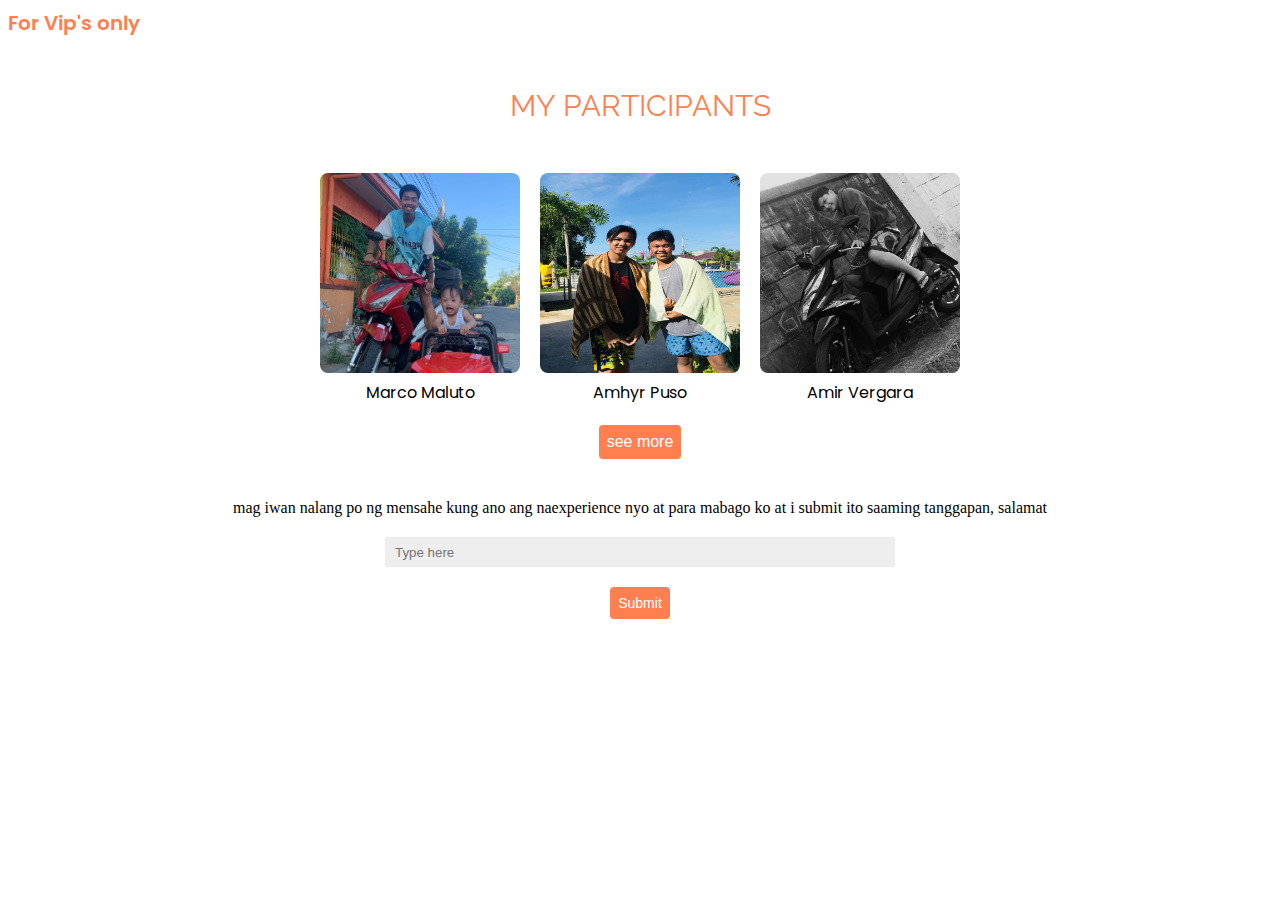
==== index.html @ 0e285bc2 "first commit" ====
<!DOCTYPE html>
<html lang="en">
  <head>
    <meta charset="UTF-8" />
    <meta name="viewport" content="width=device-width, initial-scale=1.0" />
    <link rel="preconnect" href="https://fonts.googleapis.com" />
    <link rel="preconnect" href="https://fonts.gstatic.com" crossorigin />
    <link
      href="https://fonts.googleapis.com/css2?family=Poppins:ital,wght@0,100;0,200;0,300;0,400;0,500;0,600;0,700;0,800;0,900;1,100;1,200;1,300;1,400;1,500;1,600;1,700;1,800;1,900&display=swap"
      rel="stylesheet"
    />
    <link rel="preconnect" href="https://fonts.googleapis.com" />
    <link rel="preconnect" href="https://fonts.gstatic.com" crossorigin />
    <link
      href="https://fonts.googleapis.com/css2?family=Poppins:ital,wght@0,100;0,200;0,300;0,400;0,500;0,600;0,700;0,800;0,900;1,100;1,200;1,300;1,400;1,500;1,600;1,700;1,800;1,900&family=Raleway:ital,wght@0,100..900;1,100..900&family=Whisper&display=swap"
      rel="stylesheet"
    />
    <link rel="stylesheet" href="index.css" />
    <title>Document</title>
  </head>
  <body>
    <div class="header">
      <div class="header-logo">
        <p>For Vip's only</p>
      </div>
      <div class="header-section">
        <p></p>
      </div>
      <div class="header-btn"></div>
    </div>
    <div class="header-description">
      <div class="header-text">
        <p>my participants</p>
      </div>
    </div>
    <div class="container">
      <div class="image1">
        <img src="images/imgae1.jpg" alt="" />
        <p>Marco Maluto</p>
      </div>
      <div class="image2">
        <img src="images/image2.jpg" alt="" />
        <p>Amhyr Puso</p>
      </div>
      <div class="image3">
        <img src="images/image3.jpg" alt="" />
        <p>Amir Vergara</p>
      </div>
    </div>

    <div class="prank-container">
      <a href="prank.html">
        <button>see more</button>
      </a>
    </div>

    <div class="notes">
      <span
        >mag iwan nalang po ng mensahe kung ano ang naexperience nyo at para
        mabago ko at i submit ito saaming tanggapan, salamat</span
      >
      <input type="text" placeholder="Type here" />
      <a href="prank.html">
        <button class="submit">Submit</button>
      </a>
    </div>
  </body>
</html>
---- index.css ----
* {
    margin: 0;
    padding: 0;
}
body {
    height: 100vh;
}
.header {
    display: flex;
    justify-content: space-between;
    align-items: center;
    text-align: center;
    margin-inline: auto;
    margin: 8px;
    font-family: poppins;
}
.header-section p {
    text-decoration: none;
    color: coral;
}
.header-logo {
    color: coral;
    font-size: 20px;
    font-weight: 600;
}
.header-btn button {
    color: #fff;
    background-color: coral;
    border: none;
    border-radius: 4px;
    padding: 8px 8px;
    font-size: 14px;
}
.header-description {
    color: coral;
    display: flex;
    justify-content: center;
    font-size: 30px;
    text-transform: uppercase;
    font-family: raleway;
    margin-top: 50px;
}
.container {
    margin-top: 50px;
    justify-content: center;
    display: flex;
    gap: 20px;
    text-align: center;
    font-family: poppins;
}
img {
    width: 200px;
    height: 200px;
    object-fit: center;
    object-position: cover;
    border-radius: 8px;
}
.prank-container {
    margin-top: 20px;
    justify-content: center;
    display: flex;
}
.prank-container button {
    padding: 8px 8px;
    border: none;
    border-radius: 4px;
    font-size: 16px;
    background-color: coral;
    color: #fff;
}
.notes {
    display: flex;
    flex-direction: column;
    justify-content: center;
    margin-top: 40px;
    text-align: center;
    align-items: center;
}
input {
    width: 500px;
    height: 30px;
    background-color: #eee;
    outline: none;
    border: none;
    margin-top: 20px;
    padding-left: 10px;
}
.submit {
    color: #fff;
    background-color: coral;
    border: none;
    border-radius: 4px;
    padding: 8px 8px;
    font-size: 14px;
    margin-top: 20px;
}
@media  (max-width: 600px) {
    .header {
        display: flex;
        justify-content: space-between;
        align-items: center;
        text-align: center;
        margin-inline: auto;
        margin: 8px;
        font-family: poppins;
    }
    img {
        width: 100px;
        height: 100px;
        object-fit: center;
        object-position: cover;
        border-radius: 8px;
    }
    .notes {
        font-size: 15px;
    }
    body {
        width: auto;
    }

}
@media  (max-width: 700px) {
    .header {
        display: flex;
        justify-content: space-between;
        align-items: center;
        text-align: center;
        margin-inline: auto;
        margin: 8px;
        font-family: poppins;
    }
    img {
        width: 100px;
        height: 100px;
        object-fit: center;
        object-position: cover;
        border-radius: 8px;
    }
    body {
        width: auto;
    }
}

@media  (max-width: 500px) {
    .header {
        display: flex;
        justify-content: space-between;
        align-items: center;
        text-align: center;
        margin-inline: auto;
        margin: 8px;
        font-family: poppins;
    }
    img {
        width: 80px;
        height: 80px;
        object-fit: center;
        object-position: cover;
        border-radius: 8px;
    }
    .notes {
        font-size: 15px;
    }
    input {
        width: 400px;
        height: 40px;
        background-color: #eee;
        outline: none;
        border: none;
        margin-top: 20px;
        padding-left: 10px;
    }
    body {
        width: auto;
    }
}
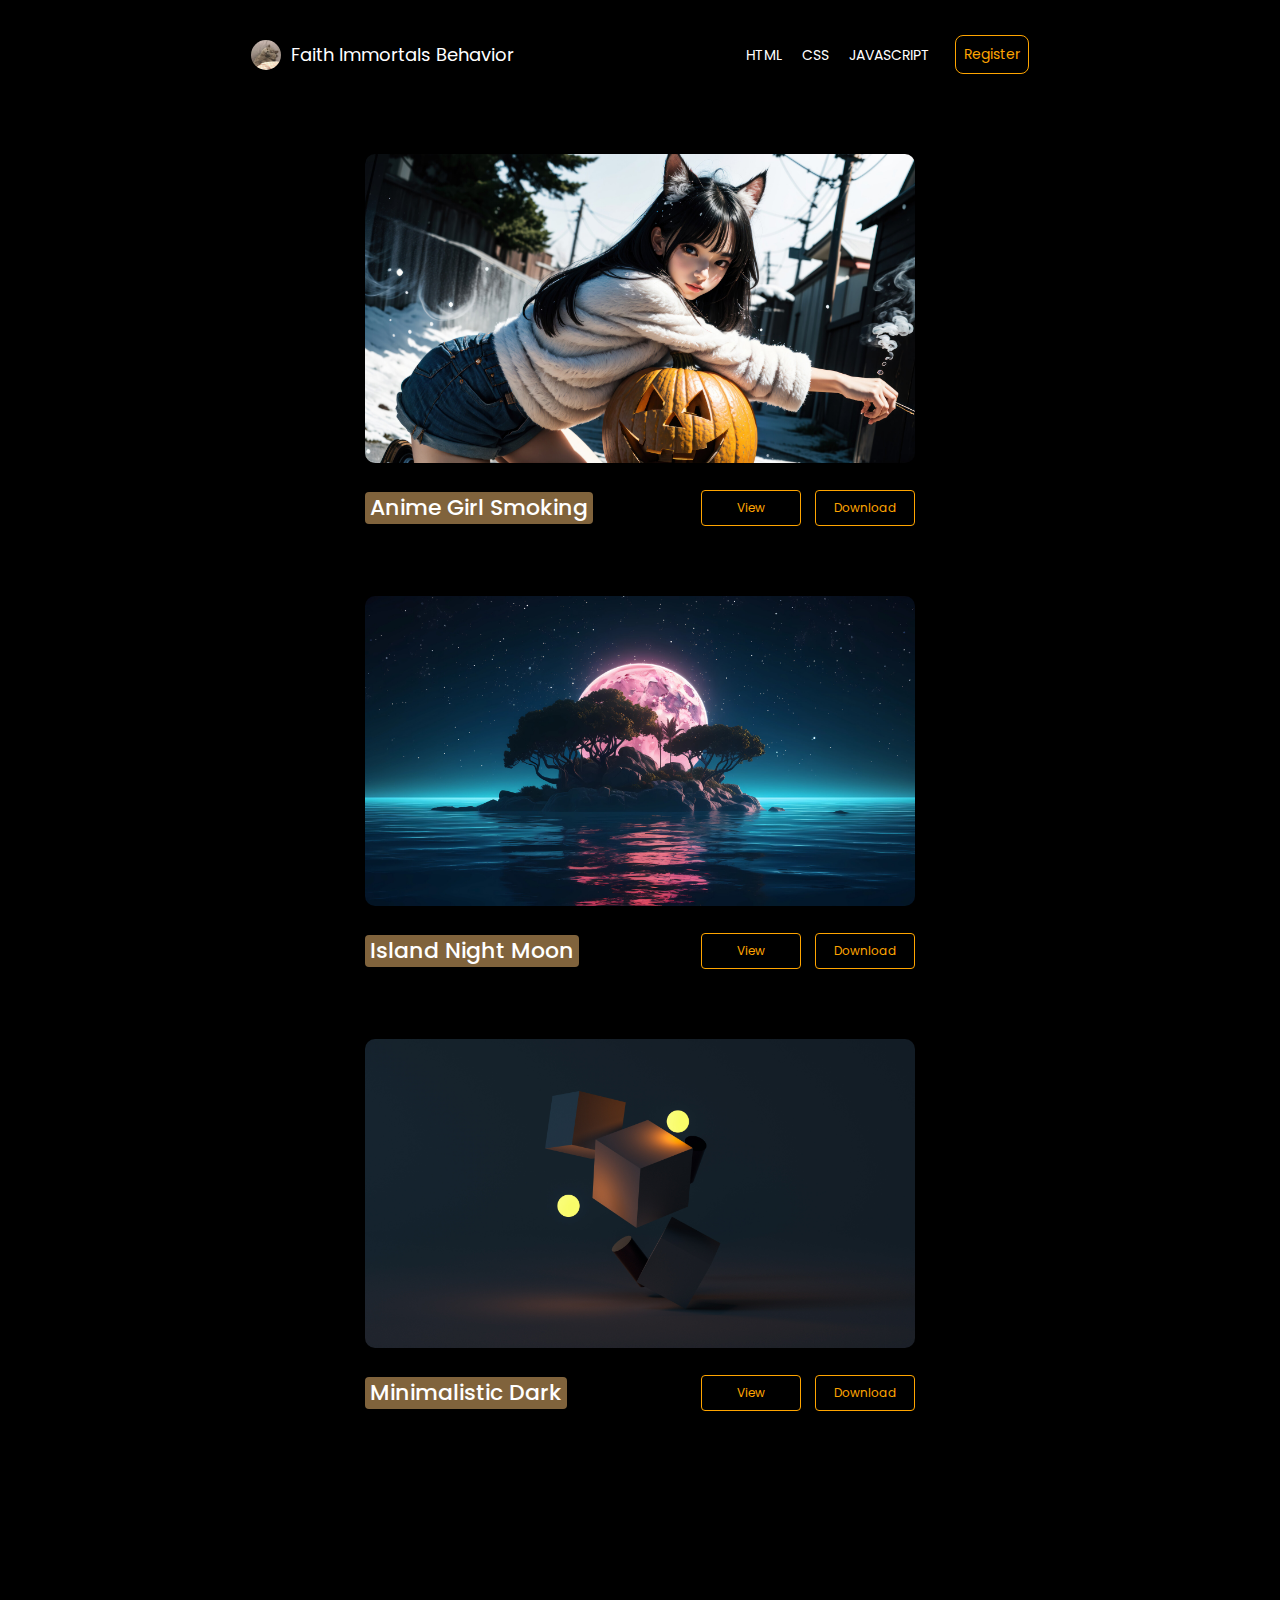
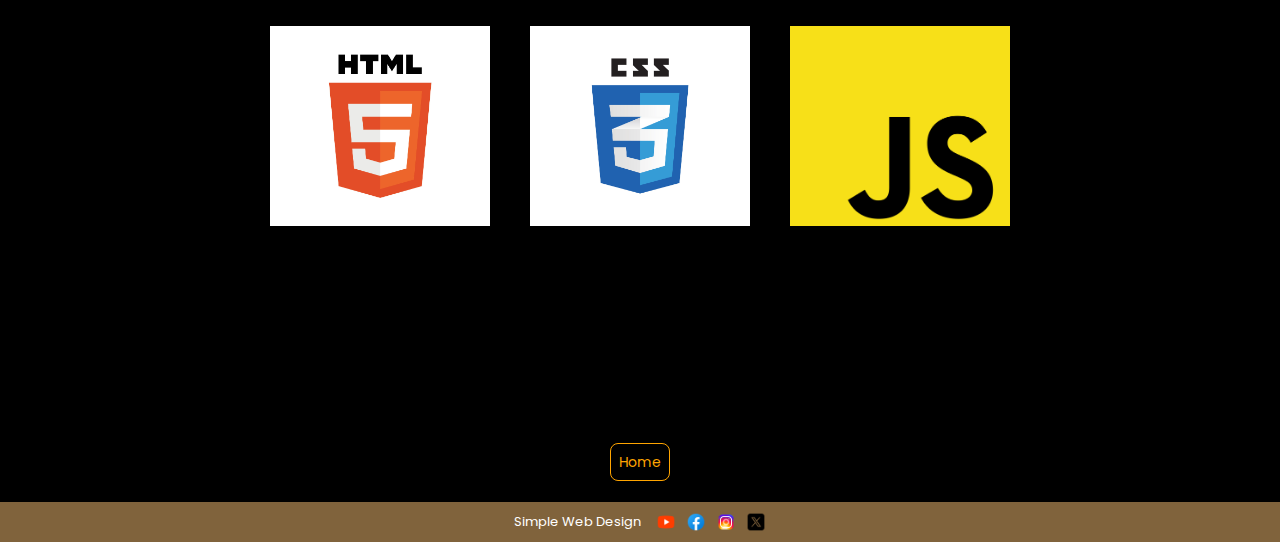
==== commit 88389c08: "first commite" ====
--- a/index.html
+++ b/index.html
@@ -1,68 +1,454 @@
 <!DOCTYPE html>
-<html lang="en">
+<html lang="en-US">
   <head>
-    <meta charset="UTF-8" />
-    <meta name="viewport" content="width=device-width, initial-scale=1.0" />
-    <link rel="preconnect" href="https://fonts.googleapis.com" />
-    <link rel="preconnect" href="https://fonts.gstatic.com" crossorigin />
-    <link
-      href="https://fonts.googleapis.com/css2?family=Poppins:ital,wght@0,100;0,200;0,300;0,400;0,500;0,600;0,700;0,800;0,900;1,100;1,200;1,300;1,400;1,500;1,600;1,700;1,800;1,900&display=swap"
-      rel="stylesheet"
-    />
-    <link rel="preconnect" href="https://fonts.googleapis.com" />
-    <link rel="preconnect" href="https://fonts.gstatic.com" crossorigin />
-    <link
-      href="https://fonts.googleapis.com/css2?family=Poppins:ital,wght@0,100;0,200;0,300;0,400;0,500;0,600;0,700;0,800;0,900;1,100;1,200;1,300;1,400;1,500;1,600;1,700;1,800;1,900&family=Raleway:ital,wght@0,100..900;1,100..900&family=Whisper&display=swap"
-      rel="stylesheet"
-    />
-    <link rel="stylesheet" href="index.css" />
-    <title>Document</title>
+    <meta charset="UTF-8">
+    <meta name="viewport" content="width=device-width, initial-scale=1.0">
+    <link rel="preconnect" href="https://fonts.googleapis.com">
+    <link rel="preconnect" href="https://fonts.gstatic.com" crossorigin>
+    <link href="https://fonts.googleapis.com/css2?family=Poppins:ital,wght@0,100;0,200;0,300;0,400;0,500;0,600;0,700;0,800;0,900;1,100;1,200;1,300;1,400;1,500;1,600;1,700;1,800;1,900&display=swap" rel="stylesheet">
+    <style>
+      html {
+        scroll-behavior: smooth;
+      }
+      * {
+        padding: 0;
+        margin: 0;
+        font-family: poppins;
+        color: white;
+      }
+      body {
+        background-color: black;
+        display: flex;
+        flex-direction: column;
+      }
+      .header {
+        display: flex;
+        text-align: center;
+        align-items: center;
+        justify-content: space-evenly;
+        margin: 10px;
+        margin-top: 10px;
+        padding: 20px;
+      }
+      .logo-name {
+        color: white;
+        display: flex;
+        flex-direction: row;
+        align-items: center;
+        justify-content: center;
+      }
+      .logo-name p {
+        font-size: 18px;
+        font-family: poppins;
+      }
+      .logo-name img {
+        width: 30px;
+        border-radius: 50px;
+        margin-right: 10px;
+      }
+      nav ul {
+        list-style: none;
+        display: flex;
+        padding: 0;
+      }
+      nav li a {
+        text-decoration: none;
+        margin-inline: auto;
+        margin: auto 10px;
+        font-size: 14px;
+        color: white;
+      }
+      .btn-header {
+        display: flex;
+        align-items: center;
+      }
+      .btn-header button {
+        color: orange;
+        padding: 8px 8px;
+        border: 1px solid orange;
+        border-radius: 8px;
+        background: none;
+        font-size: 14px;
+        margin-left: 15px;
+      }
+
+
+      .main {
+        color: white;
+        display: flex;
+        flex-direction: column;
+        align-items: center;
+        text-align: center;    
+        margin-top: 50px;    
+        gap: 70px;
+      }
+      .main-logo img {
+        width: 800px;
+        border-radius: 10px;
+        margin-bottom: 20px;
+      }
+      .main p {
+        font-weight: 500;
+        font-size: 30px;
+        text-align: start;
+        font-family: poppins;
+        line-height: 1;
+        background-color: rgba(255, 197, 119, 0.50);
+        border-radius: 4px;
+        padding: 5px;
+      }
+      .info-btn {
+        display: flex;
+        justify-content: space-between;
+        align-items: center;
+        text-align: center;
+      }
+      .info-btn button {
+        color: orange;
+        width: 120px;
+        padding: 10px;
+        border: 1px solid orange;
+        background-color: transparent;
+        border-radius: 4px;
+        font-size: 14px;
+      }
+
+      button {
+        transition: 0.5s;
+      }
+      button:hover {
+        background-color: orange;
+        color: white;
+        cursor: pointer;
+        transition: 0.5s;
+      }
+      .wallpaper {
+        transition: 0.5s;
+      }
+      .wallpaper:hover {
+        cursor: pointer;
+        /* margin-top: 20px;
+        margin-bottom: 20px; */
+        border: 1px solid orange;
+        /* transform: scale(1.3); */
+        transform: scale(1.2) rotate(-3deg);
+        transition: 0.5s;
+      }
+      a {
+        transition: 0.5s;
+      }
+      a:hover {
+        color: orange;
+        transition: 0.5s;
+      }
+      .footer {
+        display: flex;
+        background-color: rgba(255, 197, 119, 0.50);
+        align-items: center;
+        text-align: center;
+        justify-content: center;
+        gap: 15px;
+        padding: 10px;
+        margin-top: 20px;
+      }
+      .icon-f {
+        display: flex;
+        align-items: center;
+        gap: 10px;
+      }
+      .icon-f img {
+        width: 20px;
+        align-items: center;
+      }
+      .footer p{
+        color: white;
+        font-size: 13px;
+      }
+      .footer a {
+        color: white;
+        text-decoration: none;
+      }
+
+      @media screen and (min-width: 900px) {
+        .header {
+          display: flex;
+          text-align: center;
+          align-items: center;
+          justify-content: space-evenly;
+          margin: 10px;
+          margin-top: 15px;
+          padding: 20px;
+        }
+        .btn-header nav{
+          display: flex;
+          align-items: center;
+        }
+        .main-logo img {
+          width: 550px;
+          border-radius: 10px;
+          margin-bottom: 20px;
+        }
+        .main p {
+        font-weight: 500;
+        font-size: 22px;
+        text-align: start;
+        font-family: poppins;
+        background-color: rgba(255, 197, 119, 0.50);
+        border-radius: 4px;
+        padding: 5px;
+      }
+      .info-btn button {
+        color: orange;
+        width: 100px;
+        padding: 8px;
+        border: 1px solid orange;
+        background-color: transparent;
+        border-radius: 4px;
+        font-size: 12px;
+      }
+      button:hover {
+        background-color: orange;
+        color: white;
+        cursor: pointer;
+        transition: 0.5s;
+      }
+      .wallpaper:hover {
+        /* margin-top: 20px;
+        margin-bottom: 20px; */
+        border: 1px solid orange;
+        /* transform: scale(1.3); */
+        transform: scale(1.2) rotate(-3deg);
+        transition: 0.5s;
+      }
+      }
+
+      .info-container {
+        display: flex;
+        justify-content: center;
+        align-items: center;
+        text-align: center;
+        height: 70vh;
+      }
+      
+      .card img {
+        width: 220px;
+        height: 200px;
+        object-fit: cover;
+        position: relative;
+        transition: 0.5s;
+      }
+      .card {
+        height: 200px;
+        margin: 20px;
+        overflow: hidden;
+        transition: 0.5s;
+        cursor: pointer;
+      }
+
+      .intro {
+        width: 218px;
+        height: 0;
+        position: absolute;
+        background: rgb(27, 27, 27, 0.50);
+        box-sizing: border-box;
+        transition: 0.5s;
+      }
+      .intro p {
+        visibility: hidden;
+        opacity: 0;
+        transition: 0.5s;
+        text-align: center;
+      }
+      .card:hover .intro {
+        height: 100px;
+        transition: 0.5s;
+        border: 1px solid orange;
+      }
+      .card:hover p {
+        visibility: visible;
+        opacity: 1;
+        color: white;
+        transition: 0.5s;
+      }
+      .card:hover img {
+        transform: scale(1.3) rotate(3deg);
+        transition: 0.5s;
+      }
+      
+      @media screen and (max-width: 800px) {
+        .header {
+        display: flex;
+        text-align: center;
+        align-items: center;
+        justify-content: space-around;
+        margin: 10px;
+        margin-top: 15px;
+        padding: 20px;
+      }
+      .btn-header nav{
+        display: flex;
+        align-items: center;
+        display: none;
+      }
+      
+        .main-logo img {
+        width: 300px;
+        border-radius: 10px;
+        margin-bottom: 20px;
+      }
+      .main p {
+        font-weight: 500;
+        font-size: 14px;
+        text-align: start;
+        font-family: poppins;
+        background-color: rgba(255, 197, 119, 0.50);
+        border-radius: 4px;
+        padding: 5px;
+      }
+      .info-btn button {
+        color: orange;
+        width: 100px;
+        padding: 8px;
+        border: 1px solid orange;
+        background-color: transparent;
+        border-radius: 4px;
+        font-size: 12px;
+      }
+      button:hover {
+        background-color: orange;
+        color: white;
+        cursor: pointer;
+        transition: 0.5s;
+      }
+      .wallpaper:hover {
+        /* margin-top: 20px;
+        margin-bottom: 20px; */
+        border: 1px solid orange;
+        transform: scale(1.1);
+        transition: 0.5s;
+      }
+      .info-container {
+        display: flex;
+        flex-direction: column;
+        justify-content: center;
+        align-items: center;
+        text-align: center;
+        height: 150vh;
+        gap: 70px;
+        margin-bottom: 20px;
+      }
+       .view{
+        display: none;
+
+      }
+      }
+      .home {
+        align-items: center;
+        text-align: center;
+        padding: 8px;
+      }
+      .home a {
+        padding: 8px;
+        width: 90px;
+        font-size: 14px;
+        background-color: black;
+        border: none;
+        border: 1px solid orange;
+        color: orange;
+        border-radius: 8px;
+        text-decoration: none;
+      }
+      .hero-btn button {
+        margin-left: 10px;
+      }
+
+    </style>
   </head>
   <body>
-    <div class="header">
-      <div class="header-logo">
-        <p>For Vip's only</p>
-      </div>
-      <div class="header-section">
-        <p></p>
-      </div>
-      <div class="header-btn"></div>
+    <div id="home" class="header">
+      <div class="logo-name">
+        <img class="logo" src="images/dev.jpg" alt="">
+        <p>Faith Immortals Behavior</p>
+      </div>
+      <div class="btn-header">
+        <nav>
+          <ul>
+            <li><a href="#js">HTML</a></li>
+            <li><a href="#js">CSS</a></li>
+            <li><a href="#js">JAVASCRIPT</a></li>
+          </ul>
+        </nav>
+        <button>Register</button>
+      </div>     
     </div>
-    <div class="header-description">
-      <div class="header-text">
-        <p>my participants</p>
+
+    <div class="main">
+      <div class="main-logo">
+        <img class="wallpaper" src="images/img3.jpg" alt="">
+        <div class="info-btn">
+          <p>Anime Girl Smoking</p>
+          <div class="hero-btn">
+            <button class="view">View</button>
+            <button>Download</button>
+          </div>
+        </div>
+      </div>
+
+      <div class="main-logo">
+        <img class="wallpaper" src="images/img2.jpg" alt="">
+        <div class="info-btn">
+          <p>Island Night Moon</p>
+          <div class="hero-btn">
+            <button class="view">View</button>
+            <button>Download</button>
+          </div>
+        </div>
+      </div>
+
+      <div class="main-logo">
+        <img class="wallpaper" src="images/img1.jpg" alt="">
+        <div class="info-btn">
+          <p>Minimalistic Dark</p>
+          <div class="hero-btn">
+            <button class="view">View</button>
+            <button>Download</button>
+          </div>
+        </div>
       </div>
     </div>
-    <div class="container">
-      <div class="image1">
-        <img src="images/imgae1.jpg" alt="" />
-        <p>Marco Maluto</p>
-      </div>
-      <div class="image2">
-        <img src="images/image2.jpg" alt="" />
-        <p>Amhyr Puso</p>
-      </div>
-      <div class="image3">
-        <img src="images/image3.jpg" alt="" />
-        <p>Amir Vergara</p>
+
+    <div class="info-container">
+      <div class="card">
+        <img id="js" src="images/html.jpg" alt="">
+        <div class="intro">
+          <h1></h1>
+          <p>Lorem ipsum dolor sit amet consectetur adipisicing elit. Eius, id!</p>
+        </div>
+      </div>
+
+      <div class="card">
+        <img id="js" src="images/css.jpg" alt="">
+        <div class="intro">
+          <h1></h1>
+          <p>Lorem ipsum dolor sit amet consectetur adipisicing elit. Eius, id!</p>
+        </div>
+      </div>
+        <div class="card">
+        <img id="js" src="images/js.png" alt="">
+        <div class="intro">
+          <h1></h1>
+          <p>Lorem ipsum dolor sit amet consectetur adipisicing elit. Eius, id!</p>
+        </div>
       </div>
     </div>
-
-    <div class="prank-container">
-      <a href="prank.html">
-        <button>see more</button>
-      </a>
+    <div class="home">
+      <a href="#home">Home</a>
     </div>
-
-    <div class="notes">
-      <span
-        >mag iwan nalang po ng mensahe kung ano ang naexperience nyo at para
-        mabago ko at i submit ito saaming tanggapan, salamat</span
-      >
-      <input type="text" placeholder="Type here" />
-      <a href="prank.html">
-        <button class="submit">Submit</button>
-      </a>
+    <div class="footer">
+      <p><a href="">Simple Web Design</a></p>
+      <div class="icon-f">
+        <img src="images/icon1.png" alt=""><img src="images/icon2.png" alt=""><img src="images/icon3.png" alt=""><img src="images/icon4.png" alt="">
+      </div>
     </div>
   </body>
-</html>
+</html>